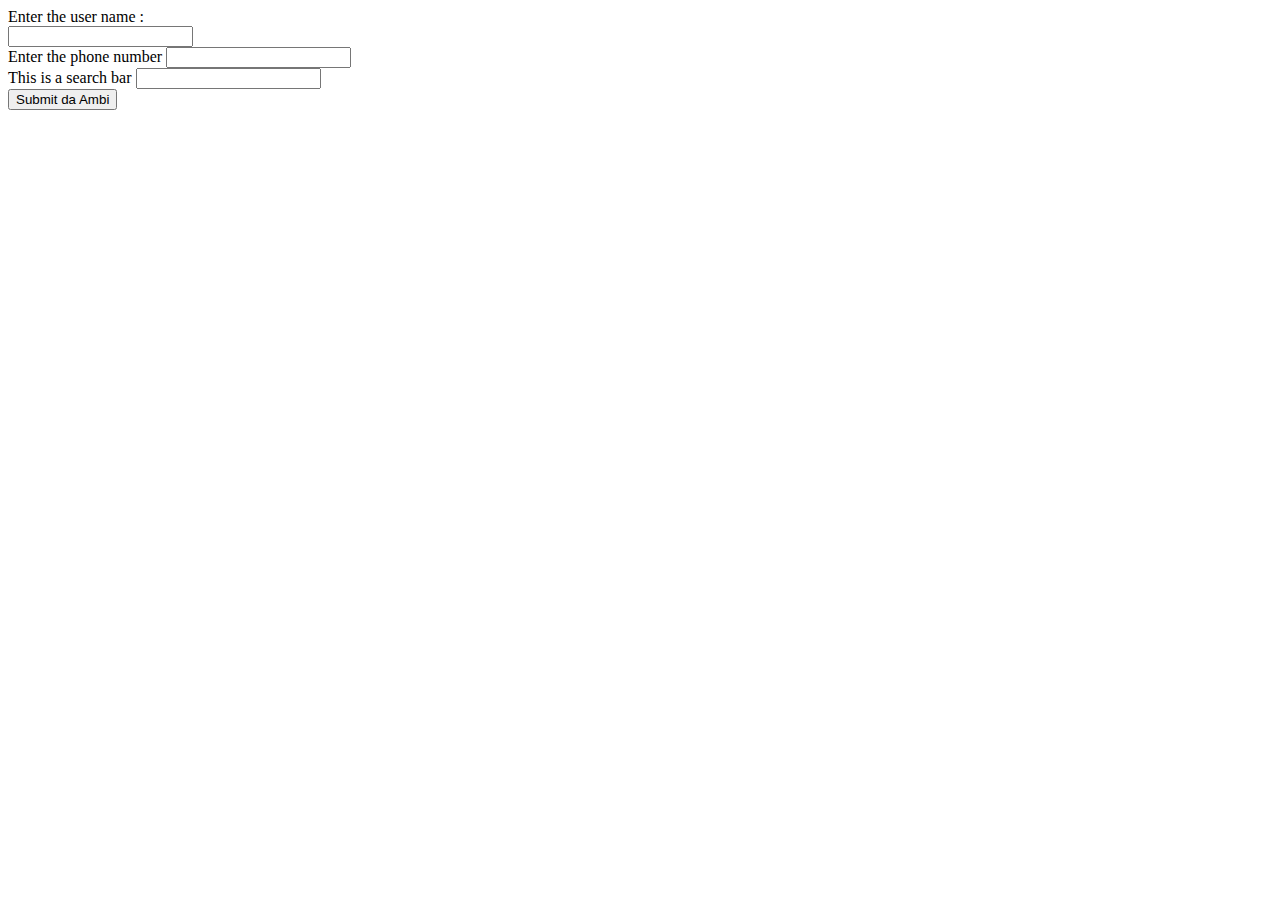
==== index.html @ 6dcb74ae "testing forms" ====
<!DOCTYPE html>
<html lang="en">
<head>
  <meta charset="UTF-8">
  <meta name="viewport" content="width=device-width, initial-scale=1.0">
  <meta http-equiv="X-UA-Compatible" content="ie=edge">
  <title>test GO</title>
  <style>
  .hidden_hint{
    display: none;
    opacity: 0.3; 
  }
  </style>
</head>
<body>
  <form name="test_form" id="test_form_id">
    
    <label for="user_name_id"> Enter the user name :</label>
    <br>
    <div class="hidden_hint" id="hidden_hint">
      Username
    </div>
    <input type="text" name="user_name" id="user_name_id" onfocus="func()" onblur="funcc()">
    <br>
    <label for="phno"> Enter the phone number</label>
    <input type="tel" name="phone_number" id="phno">
    <br>
    <label for="searchbar">This is a search bar</label>
    <input type="search" name="search" id="searchbar">
    <br>
    <input type="submit" value="Submit da Ambi">
  </form>
</body>
<script>
  var user_hint = document.getElementById("hidden_hint").style
  
function func(){
  user_hint.display = "block"
}
function funcc(){
  user_hint.display = "none"
}
</script>
</html>
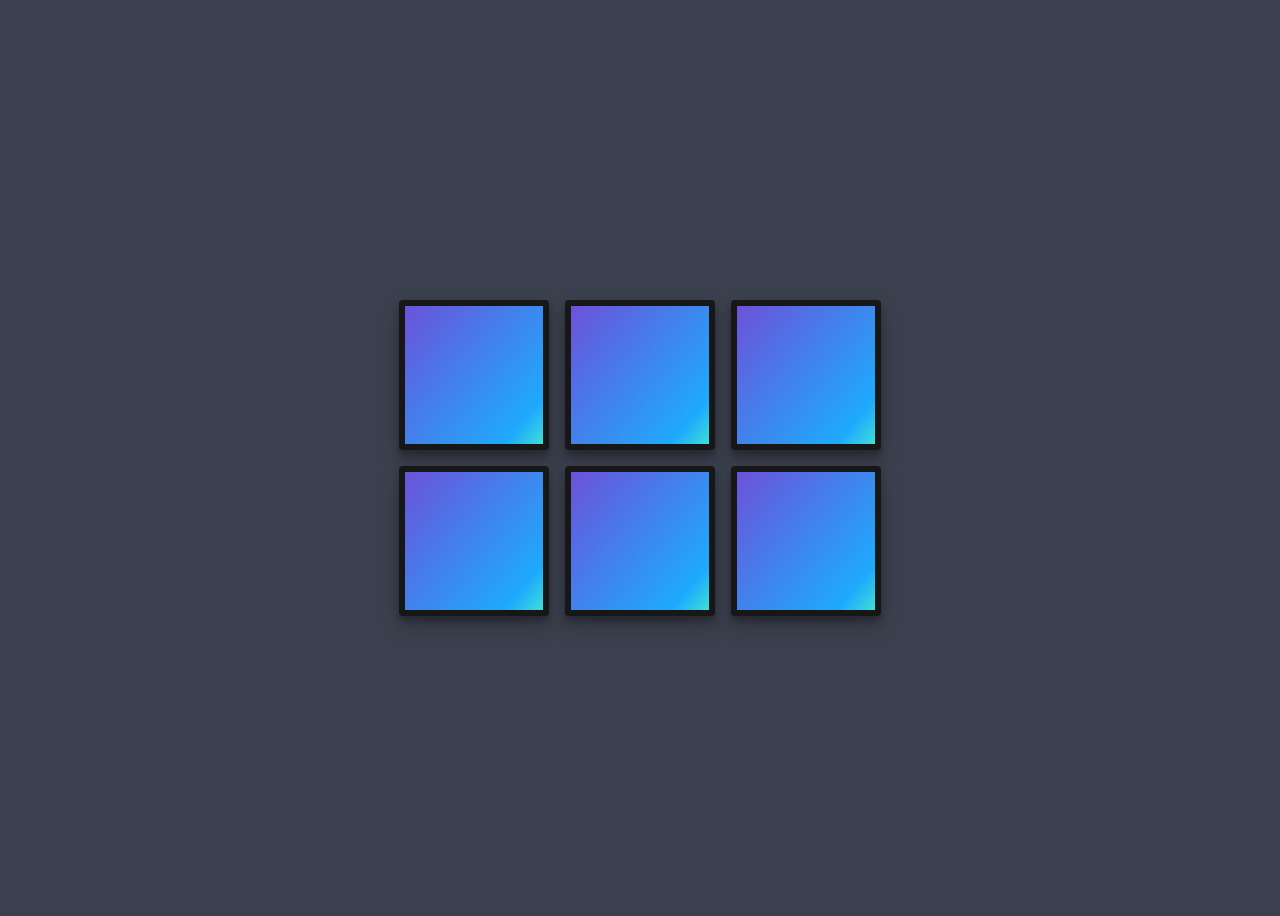
==== commit 38822f3e: "leaned Grid style layout" ====
--- a/index.html
+++ b/index.html
@@ -2,43 +2,19 @@
 <html lang="en">
 <head>
   <meta charset="UTF-8">
+  <link rel="stylesheet" href="st.css">
   <meta name="viewport" content="width=device-width, initial-scale=1.0">
   <meta http-equiv="X-UA-Compatible" content="ie=edge">
-  <title>test GO</title>
-  <style>
-  .hidden_hint{
-    display: none;
-    opacity: 0.3; 
-  }
-  </style>
+  <title>Document</title>
 </head>
 <body>
-  <form name="test_form" id="test_form_id">
-    
-    <label for="user_name_id"> Enter the user name :</label>
-    <br>
-    <div class="hidden_hint" id="hidden_hint">
-      Username
-    </div>
-    <input type="text" name="user_name" id="user_name_id" onfocus="func()" onblur="funcc()">
-    <br>
-    <label for="phno"> Enter the phone number</label>
-    <input type="tel" name="phone_number" id="phno">
-    <br>
-    <label for="searchbar">This is a search bar</label>
-    <input type="search" name="search" id="searchbar">
-    <br>
-    <input type="submit" value="Submit da Ambi">
-  </form>
+  <div id="container">
+    <div class="item item1"></div>
+  <div class="item item2"></div>
+  <div class="item item3"></div>
+  <div class="item item4"></div>
+  <div class="item item5"></div>
+  <div class="item item6"></div>
+  </div>
 </body>
-<script>
-  var user_hint = document.getElementById("hidden_hint").style
-  
-function func(){
-  user_hint.display = "block"
-}
-function funcc(){
-  user_hint.display = "none"
-}
-</script>
 </html>--- a/st.css
+++ b/st.css
@@ -0,0 +1,22 @@
+#container {
+    display: grid;
+    grid-template-columns: 150px 150px 150px;
+    grid-template-rows: 150px 150px;
+    grid-gap: 1rem;
+  }
+
+  body {
+    background-color: #3b404e;
+    height: 100vh;
+    display: flex;
+    justify-content: center;
+    align-items: center;
+  }
+  .item {
+    background-color: #1EAAFC;
+    background-image: linear-gradient(130deg, #6C52D9 0%, #1EAAFC 85%, #3EDFD7 100%);
+    box-shadow: 0 10px 20px rgba(0,0,0,0.19), 0 6px 6px rgba(0,0,0,0.23);
+    color: #fff;
+    border-radius: 4px;
+    border: 6px solid #171717;
+  }